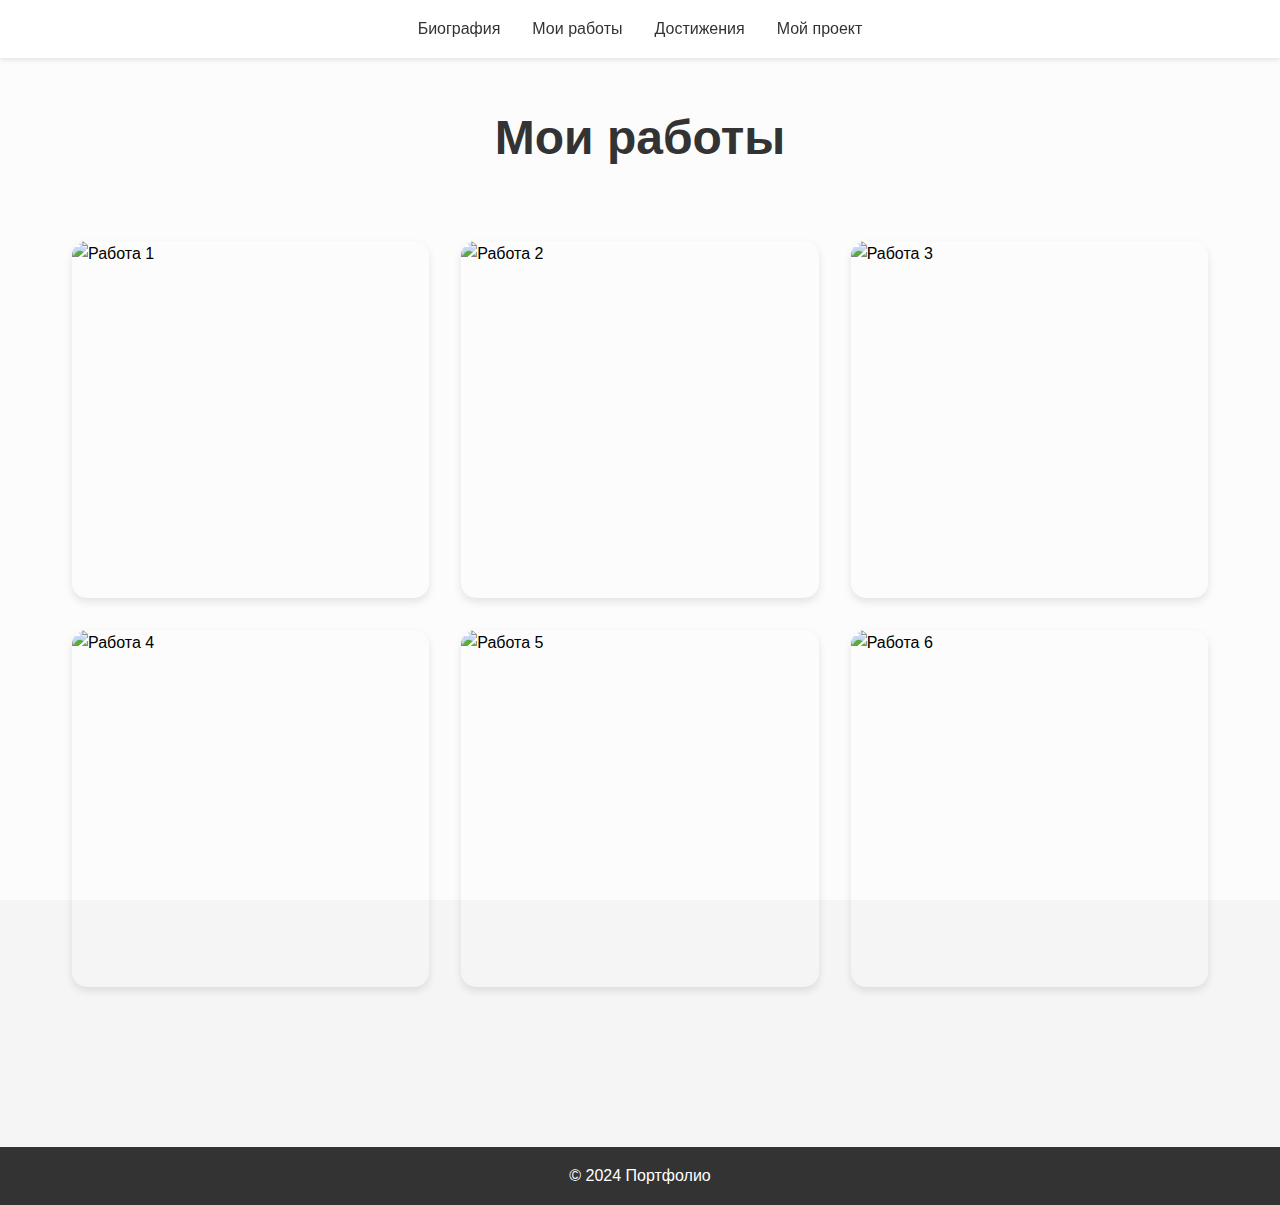
==== work.html @ 02a72bae "работы" ====
<!DOCTYPE html>
<html lang="ru">
<head>
    <meta charset="UTF-8">
    <meta name="viewport" content="width=device-width, initial-scale=1.0">
    <title>Мои работы - Портфолио</title>
    <link rel="stylesheet" href="styles.css">
</head>
<body>
    <header>
        <nav>
            <ul>
                <li><a href="index.html#biography">Биография</a></li>
                <li><a href="work.html">Мои работы</a></li>
                <li><a href="index.html#achievements">Достижения</a></li>
                <li><a href="index.html#project">Мой проект</a></li>
            </ul>
        </nav>
    </header>

    <main>
        <section class="works-section">
            <h1>Мои работы</h1>
            <div class="works-grid">
                <div class="work-item">
                    <img src="work1.jpg" alt="Работа 1">
                    <div class="work-overlay">
                        <h3>Дизайн упаковки</h3>
                        <p>Редизайн линейки косметических средств</p>
                    </div>
                </div>
                <div class="work-item">
                    <img src="work2.jpg" alt="Работа 2">
                    <div class="work-overlay">
                        <h3>Цифровая иллюстрация</h3>
                        <p>Серия работ для журнала</p>
                    </div>
                </div>
                <div class="work-item">
                    <img src="work3.jpg" alt="Работа 3">
                    <div class="work-overlay">
                        <h3>Брендинг</h3>
                        <p>Фирменный стиль для кафе</p>
                    </div>
                </div>
                <div class="work-item">
                    <img src="work4.jpg" alt="Работа 4">
                    <div class="work-overlay">
                        <h3>Веб-дизайн</h3>
                        <p>Дизайн интернет-магазина</p>
                    </div>
                </div>
                <div class="work-item">
                    <img src="work5.jpg" alt="Работа 5">
                    <div class="work-overlay">
                        <h3>Плакаты</h3>
                        <p>Серия социальных плакатов</p>
                    </div>
                </div>
                <div class="work-item">
                    <img src="work6.jpg" alt="Работа 6">
                    <div class="work-overlay">
                        <h3>Логотипы</h3>
                        <p>Подборка лучших работ</p>
                    </div>
                </div>
            </div>
        </section>
    </main>

    <footer>
        <p>&copy; 2024 Портфолио</p>
    </footer>
</body>
</html>
---- styles.css ----
* {
    margin: 0;
    padding: 0;
    box-sizing: border-box;
}

body {
    font-family: 'Arial', sans-serif;
    line-height: 1.6;
    background-color: #f5f5f5;
}

header {
    background-color: rgba(255, 255, 255, 0.9);
    padding: 1rem 0;
    position: fixed;
    width: 100%;
    top: 0;
    z-index: 1000;
    box-shadow: 0 2px 5px rgba(0,0,0,0.1);
}

nav ul {
    display: flex;
    justify-content: center;
    list-style: none;
    gap: 2rem;
}

nav a {
    text-decoration: none;
    color: #333;
    font-weight: 500;
    transition: color 0.3s;
}

nav a:hover {
    color: #4CAF50;
}

.hero {
    background: linear-gradient(rgba(255,255,255,0.6), rgba(255,255,255,0.6)), 
                url('https://images.unsplash.com/photo-1507525428034-b723cf961d3e?ixlib=rb-4.0.3&ixid=M3wxMjA3fDB8MHxwaG90by1wYWdlfHx8fGVufDB8fHx8fA%3D%3D&auto=format&fit=crop&w=2073&q=80');
    background-size: cover;
    background-position: center;
    background-attachment: fixed;
    min-height: 100vh;
    display: flex;
    flex-direction: column;
    justify-content: center;
    padding: 2rem;
}

h1 {
    text-align: center;
    font-size: 3rem;
    margin-bottom: 2rem;
    color: #333;
    text-shadow: 2px 2px 4px rgba(255,255,255,0.8);
}

.bio-content {
    display: flex;
    max-width: 1200px;
    margin: 0 auto;
    gap: 2rem;
    align-items: center;
}

.bio-image {
    flex: 1;
    text-align: center;
}

.bio-image img {
    max-width: 400px;
    border-radius: 10px;
    box-shadow: 0 4px 8px rgba(0,0,0,0.1);
}

.bio-text {
    flex: 1;
    background: rgba(255, 255, 255, 0.85);
    padding: 2rem;
    border-radius: 10px;
    box-shadow: 0 4px 8px rgba(0,0,0,0.1);
    backdrop-filter: blur(5px);
}

.bio-text ul {
    list-style: none;
}

.bio-text li {
    margin-bottom: 1rem;
    font-size: 1.1rem;
}

section {
    padding: 4rem 2rem;
}

h2 {
    text-align: center;
    font-size: 2.5rem;
    margin-bottom: 2rem;
    color: #333;
    text-shadow: 2px 2px 4px rgba(255,255,255,0.8);
}

/* Стили для раздела достижений */
.achievements-section {
    background: linear-gradient(rgba(255,255,255,0.7), rgba(255,255,255,0.7)),
                url('https://images.unsplash.com/photo-1505118380757-91f5f5632de0?ixlib=rb-4.0.3&ixid=M3wxMjA3fDB8MHxwaG90by1wYWdlfHx8fGVufDB8fHx8fA%3D%3D&auto=format&fit=crop&w=2076&q=80');
    background-size: cover;
    background-position: center;
    background-attachment: fixed;
}

.achievements-container {
    display: grid;
    grid-template-columns: repeat(auto-fit, minmax(300px, 1fr));
    gap: 2rem;
    max-width: 1200px;
    margin: 0 auto;
    padding: 2rem;
}

.achievement-card {
    backdrop-filter: blur(10px);
    background: rgba(255, 255, 255, 0.75);
    padding: 2rem;
    border-radius: 15px;
    box-shadow: 0 4px 8px rgba(0,0,0,0.1);
    transition: transform 0.3s;
}

.achievement-card:hover {
    transform: translateY(-5px);
    background: rgba(255, 255, 255, 0.85);
}

.achievement-icon {
    font-size: 3rem;
    text-align: center;
    margin-bottom: 1rem;
}

.achievement-card h3 {
    text-align: center;
    color: #333;
    margin-bottom: 1rem;
}

.achievement-card ul {
    list-style: none;
}

.achievement-card li {
    margin-bottom: 0.5rem;
    padding-left: 1.5rem;
    position: relative;
}

.achievement-card li:before {
    content: "•";
    color: #4CAF50;
    position: absolute;
    left: 0;
}

/* Стили для раздела проектов */
.project-section {
    background: linear-gradient(rgba(255,255,255,0.7), rgba(255,255,255,0.7)),
                url('https://images.unsplash.com/photo-1566024287286-457247b70310?ixlib=rb-4.0.3&ixid=M3wxMjA3fDB8MHxwaG90by1wYWdlfHx8fGVufDB8fHx8fA%3D%3D&auto=format&fit=crop&w=2072&q=80');
    background-size: cover;
    background-position: center;
    background-attachment: fixed;
}

.projects-container {
    display: grid;
    grid-template-columns: repeat(auto-fit, minmax(300px, 1fr));
    gap: 2rem;
    max-width: 1200px;
    margin: 0 auto;
    padding: 2rem;
}

.project-card {
    backdrop-filter: blur(10px);
    background: rgba(255, 255, 255, 0.75);
    border-radius: 15px;
    overflow: hidden;
    box-shadow: 0 4px 8px rgba(0,0,0,0.1);
    transition: transform 0.3s;
}

.project-card:hover {
    transform: translateY(-5px);
    background: rgba(255, 255, 255, 0.85);
}

.project-card img {
    width: 100%;
    height: 200px;
    object-fit: cover;
}

.project-info {
    padding: 1.5rem;
}

.project-info h3 {
    color: #333;
    margin-bottom: 1rem;
}

.project-info p {
    color: #666;
    margin-bottom: 1rem;
}

.project-tags {
    display: flex;
    flex-wrap: wrap;
    gap: 0.5rem;
}

.project-tags span {
    background: #e9ecef;
    padding: 0.3rem 0.8rem;
    border-radius: 20px;
    font-size: 0.9rem;
    color: #495057;
}

footer {
    background-color: #333;
    color: white;
    text-align: center;
    padding: 1rem;
    margin-top: 2rem;
}

@media (max-width: 768px) {
    .bio-content {
        flex-direction: column;
    }

    .bio-image img {
        max-width: 100%;
    }

    nav ul {
        flex-direction: column;
        align-items: center;
        padding: 1rem;
    }
    
    .achievements-container,
    .projects-container {
        grid-template-columns: 1fr;
        padding: 1rem;
    }
}

/* Добавляем новые стили в конец файла */

.works-section {
    padding-top: 100px;
    background: linear-gradient(rgba(255,255,255,0.7), rgba(255,255,255,0.7)),
                url('https://images.unsplash.com/photo-1513542789411-b6a5d4f31634?ixlib=rb-4.0.3&ixid=M3wxMjA3fDB8MHxwaG90by1wYWdlfHx8fGVufDB8fHx8fA%3D%3D&auto=format&fit=crop&w=2074&q=80');
    background-size: cover;
    background-position: center;
    background-attachment: fixed;
    min-height: 100vh;
}

.works-grid {
    display: grid;
    grid-template-columns: repeat(auto-fit, minmax(300px, 1fr));
    gap: 2rem;
    max-width: 1200px;
    margin: 2rem auto;
    padding: 2rem;
}

.work-item {
    position: relative;
    border-radius: 15px;
    overflow: hidden;
    aspect-ratio: 1;
    box-shadow: 0 4px 8px rgba(0,0,0,0.1);
    transition: transform 0.3s;
}

.work-item:hover {
    transform: translateY(-5px);
}

.work-item img {
    width: 100%;
    height: 100%;
    object-fit: cover;
    transition: transform 0.3s;
}

.work-item:hover img {
    transform: scale(1.05);
}

.work-overlay {
    position: absolute;
    bottom: 0;
    left: 0;
    right: 0;
    background: rgba(255, 255, 255, 0.9);
    padding: 1.5rem;
    transform: translateY(100%);
    transition: transform 0.3s;
}

.work-item:hover .work-overlay {
    transform: translateY(0);
}

.work-overlay h3 {
    color: #333;
    margin-bottom: 0.5rem;
}

.work-overlay p {
    color: #666;
    font-size: 0.9rem;
}

@media (max-width: 768px) {
    .works-grid {
        grid-template-columns: 1fr;
        padding: 1rem;
    }
}
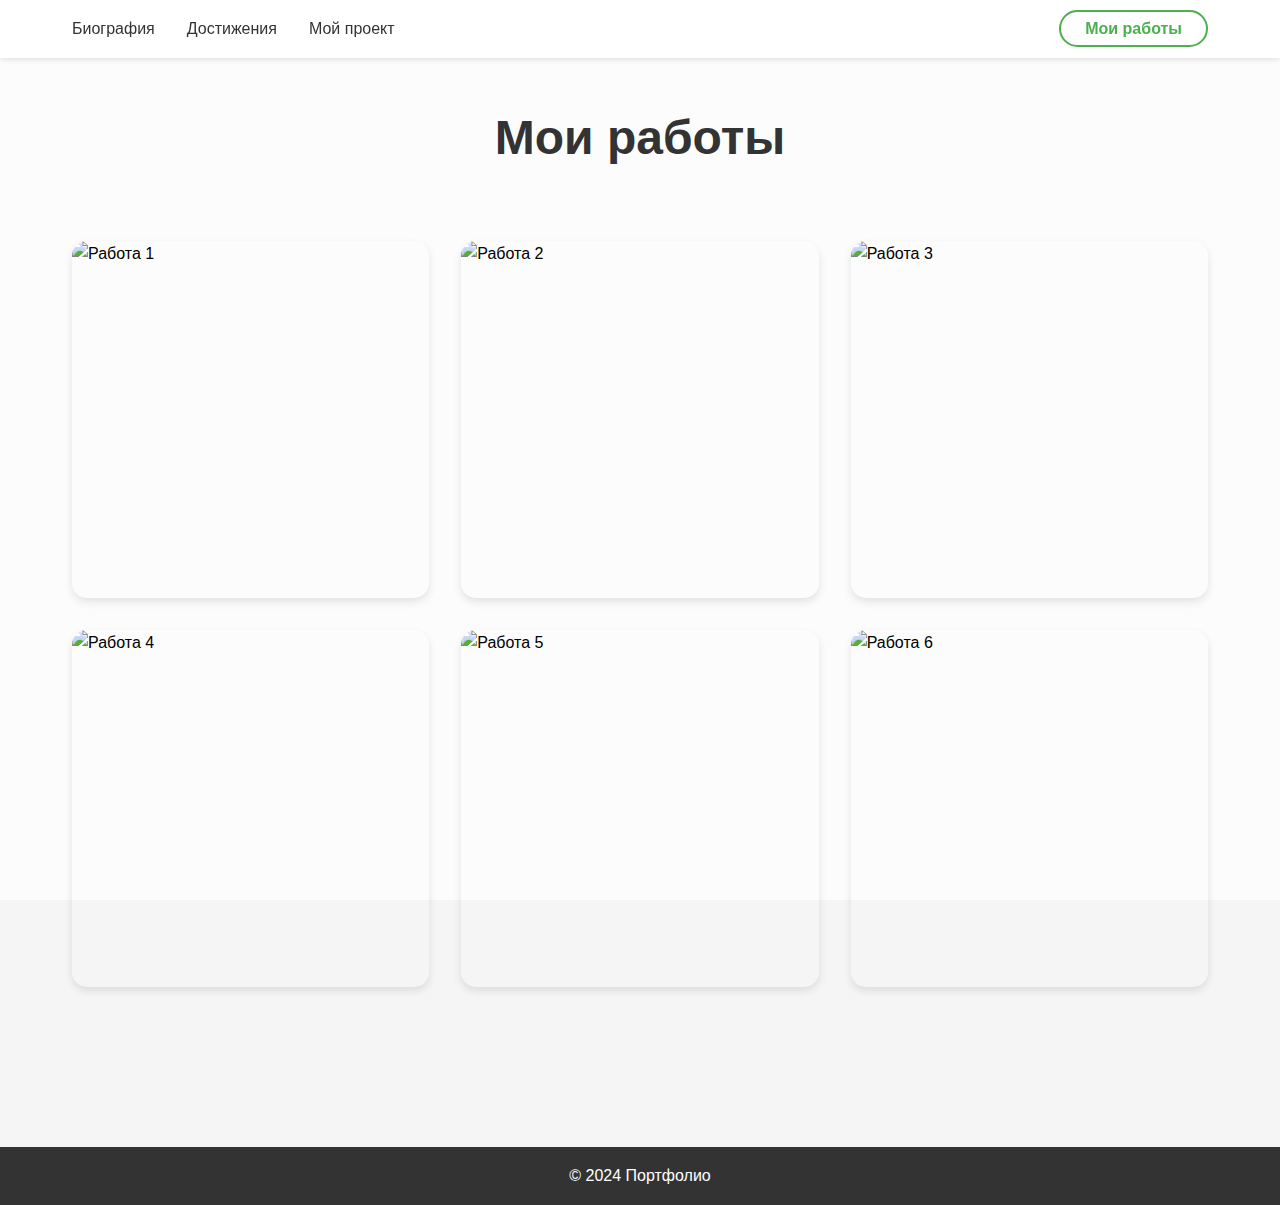
==== commit 1d9e0534: "работы справа" ====
--- a/work.html
+++ b/work.html
@@ -9,11 +9,13 @@
 <body>
     <header>
         <nav>
-            <ul>
+            <ul class="nav-left">
                 <li><a href="index.html#biography">Биография</a></li>
-                <li><a href="work.html">Мои работы</a></li>
                 <li><a href="index.html#achievements">Достижения</a></li>
                 <li><a href="index.html#project">Мой проект</a></li>
+            </ul>
+            <ul class="nav-right">
+                <li><a href="work.html" class="works-link">Мои работы</a></li>
             </ul>
         </nav>
     </header>
--- a/styles.css
+++ b/styles.css
@@ -20,11 +20,35 @@
     box-shadow: 0 2px 5px rgba(0,0,0,0.1);
 }
 
-nav ul {
-    display: flex;
-    justify-content: center;
+nav {
+    max-width: 1200px;
+    margin: 0 auto;
+    display: flex;
+    justify-content: space-between;
+    align-items: center;
+    padding: 0 2rem;
+}
+
+.nav-left, .nav-right {
+    display: flex;
     list-style: none;
     gap: 2rem;
+    margin: 0;
+    padding: 0;
+}
+
+.works-link {
+    color: #4CAF50;
+    font-weight: 600;
+    padding: 0.5rem 1.5rem;
+    border: 2px solid #4CAF50;
+    border-radius: 25px;
+    transition: all 0.3s ease;
+}
+
+.works-link:hover {
+    background-color: #4CAF50;
+    color: white;
 }
 
 nav a {
@@ -252,12 +276,27 @@
         max-width: 100%;
     }
 
-    nav ul {
+    nav {
+        flex-direction: column;
+        padding: 1rem;
+    }
+
+    .nav-left, .nav-right {
         flex-direction: column;
         align-items: center;
-        padding: 1rem;
-    }
-    
+        width: 100%;
+        gap: 1rem;
+    }
+
+    .nav-right {
+        margin-top: 1rem;
+    }
+
+    .works-link {
+        width: 100%;
+        text-align: center;
+    }
+
     .achievements-container,
     .projects-container {
         grid-template-columns: 1fr;
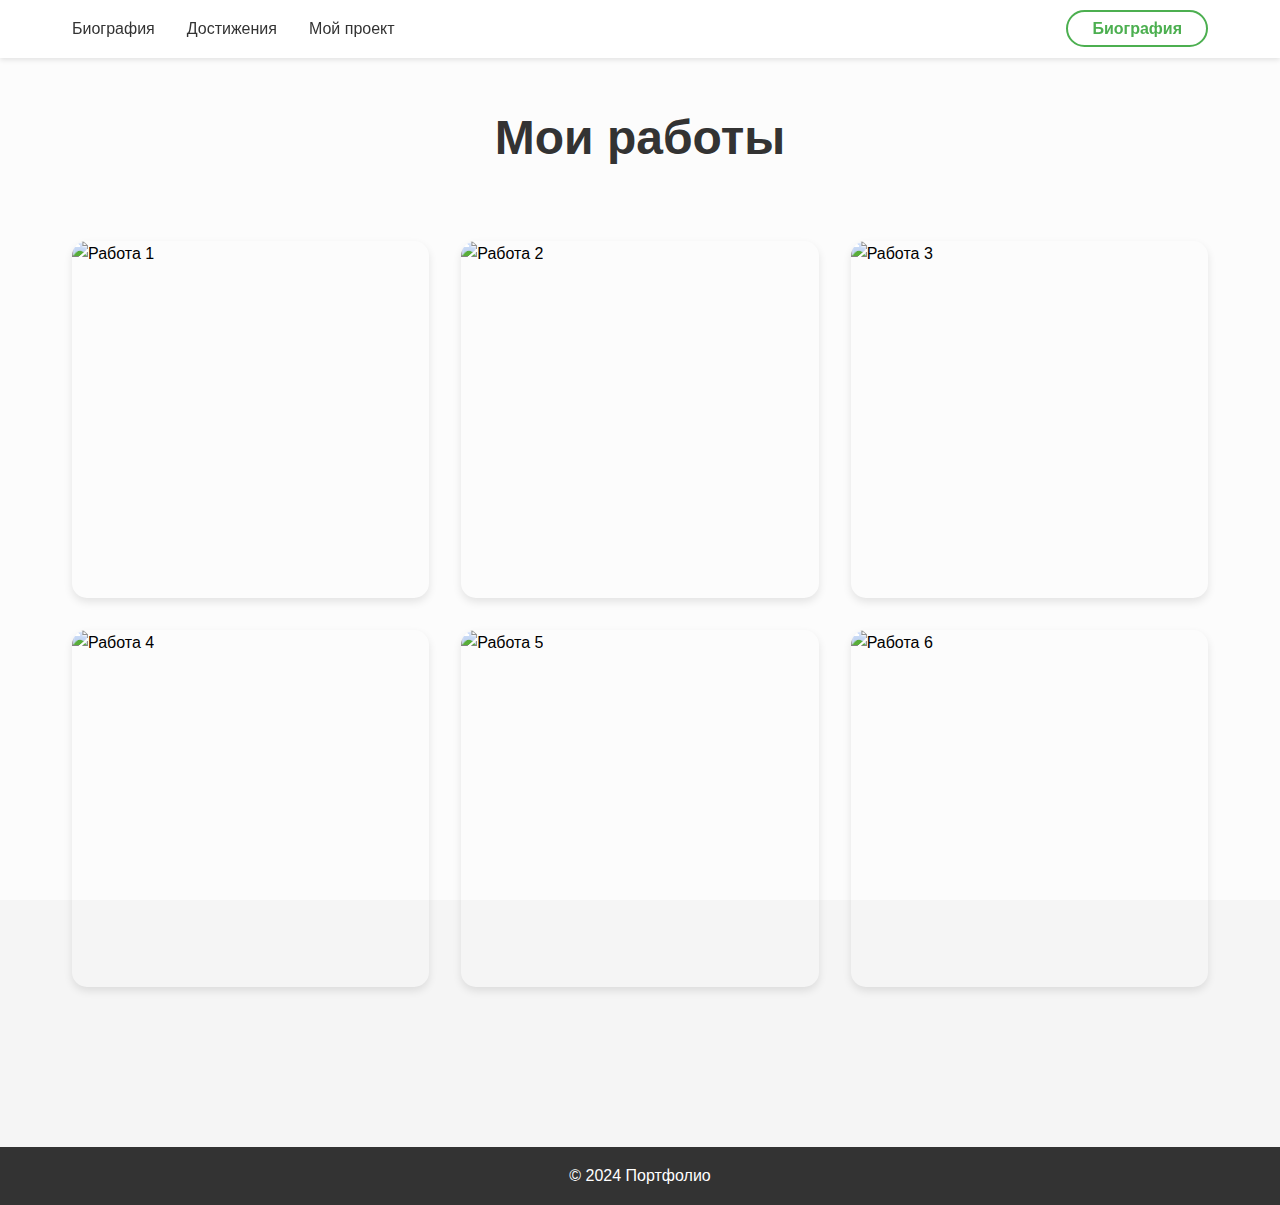
==== commit b67c2f12: "кнопка" ====
--- a/work.html
+++ b/work.html
@@ -15,7 +15,7 @@
                 <li><a href="index.html#project">Мой проект</a></li>
             </ul>
             <ul class="nav-right">
-                <li><a href="work.html" class="works-link">Мои работы</a></li>
+                <li><a href="index.html#biography" class="works-link">Биография</a></li>
             </ul>
         </nav>
     </header>
--- a/styles.css
+++ b/styles.css
@@ -193,7 +193,7 @@
     left: 0;
 }
 
-/* Стили для раздела проектов */
+/* Обновленные стили для раздела проектов */
 .project-section {
     background: linear-gradient(rgba(255,255,255,0.7), rgba(255,255,255,0.7)),
                 url('https://images.unsplash.com/photo-1566024287286-457247b70310?ixlib=rb-4.0.3&ixid=M3wxMjA3fDB8MHxwaG90by1wYWdlfHx8fGVufDB8fHx8fA%3D%3D&auto=format&fit=crop&w=2072&q=80');
@@ -215,34 +215,42 @@
     backdrop-filter: blur(10px);
     background: rgba(255, 255, 255, 0.75);
     border-radius: 15px;
+    box-shadow: 0 4px 8px rgba(0,0,0,0.1);
+    transition: all 0.3s ease;
+    border-left: 5px solid #4CAF50;
     overflow: hidden;
-    box-shadow: 0 4px 8px rgba(0,0,0,0.1);
-    transition: transform 0.3s;
 }
 
 .project-card:hover {
     transform: translateY(-5px);
     background: rgba(255, 255, 255, 0.85);
-}
-
-.project-card img {
-    width: 100%;
-    height: 200px;
-    object-fit: cover;
+    box-shadow: 0 8px 16px rgba(0,0,0,0.15);
 }
 
 .project-info {
-    padding: 1.5rem;
+    padding: 2rem;
 }
 
 .project-info h3 {
     color: #333;
     margin-bottom: 1rem;
+    font-size: 1.5rem;
+    position: relative;
+}
+
+.project-info h3::after {
+    content: '';
+    display: block;
+    width: 50px;
+    height: 3px;
+    background: #4CAF50;
+    margin-top: 0.5rem;
 }
 
 .project-info p {
     color: #666;
-    margin-bottom: 1rem;
+    margin-bottom: 1.5rem;
+    line-height: 1.6;
 }
 
 .project-tags {
@@ -253,10 +261,16 @@
 
 .project-tags span {
     background: #e9ecef;
-    padding: 0.3rem 0.8rem;
+    padding: 0.5rem 1rem;
     border-radius: 20px;
     font-size: 0.9rem;
     color: #495057;
+    transition: all 0.3s ease;
+}
+
+.project-tags span:hover {
+    background: #4CAF50;
+    color: white;
 }
 
 footer {
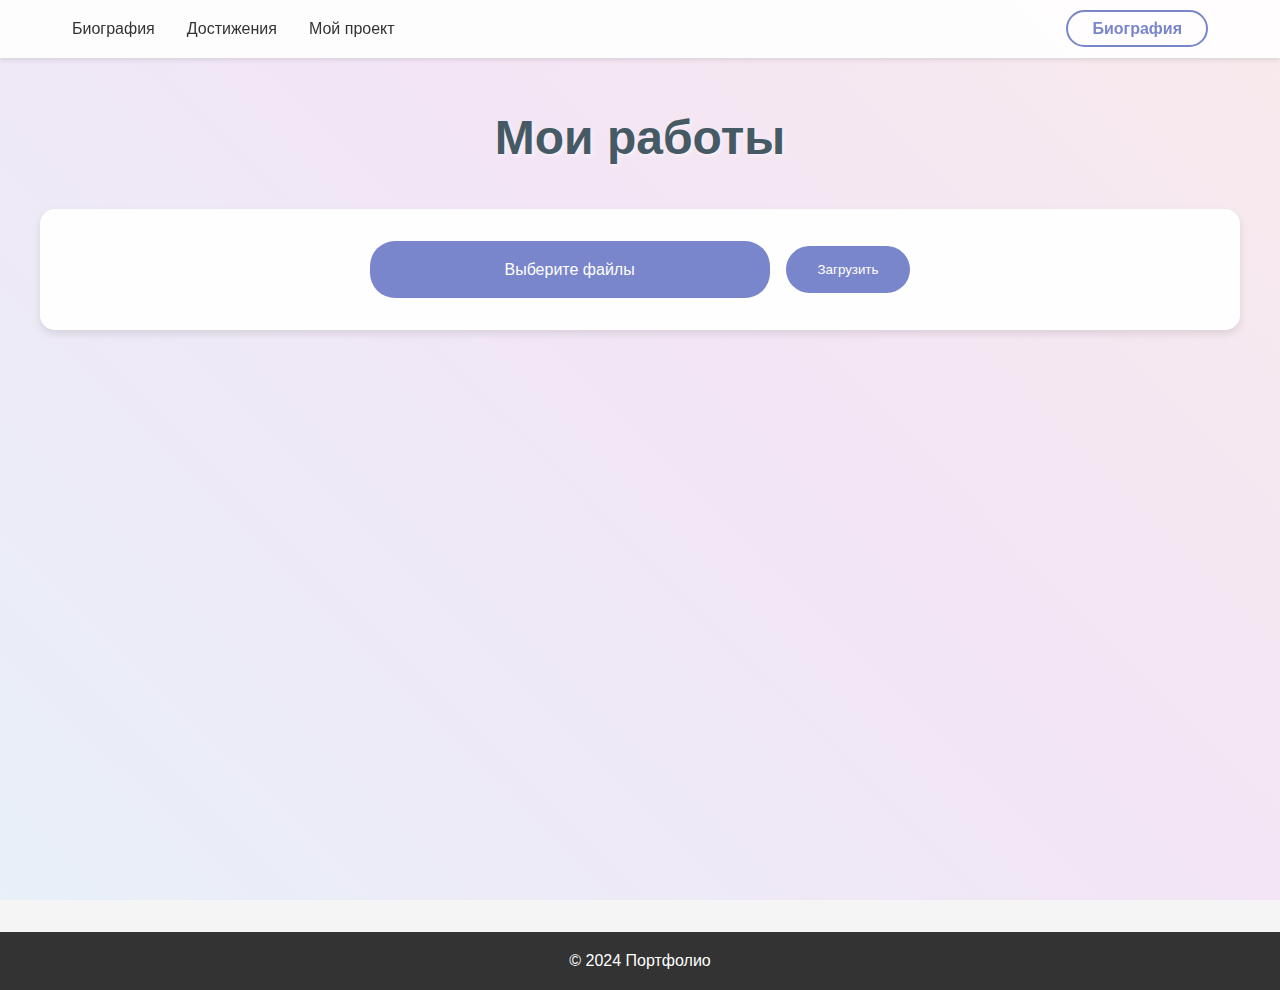
==== commit 952f54ff: "1ю0" ====
--- a/work.html
+++ b/work.html
@@ -5,6 +5,7 @@
     <meta name="viewport" content="width=device-width, initial-scale=1.0">
     <title>Мои работы - Портфолио</title>
     <link rel="stylesheet" href="styles.css">
+    <link rel="stylesheet" href="https://cdnjs.cloudflare.com/ajax/libs/font-awesome/6.0.0/css/all.min.css">
 </head>
 <body>
     <header>
@@ -23,49 +24,21 @@
     <main>
         <section class="works-section">
             <h1>Мои работы</h1>
-            <div class="works-grid">
-                <div class="work-item">
-                    <img src="work1.jpg" alt="Работа 1">
-                    <div class="work-overlay">
-                        <h3>Дизайн упаковки</h3>
-                        <p>Редизайн линейки косметических средств</p>
+            
+            <!-- Форма загрузки -->
+            <div class="upload-section">
+                <form id="uploadForm" class="upload-form">
+                    <div class="file-input-container">
+                        <input type="file" id="fileInput" multiple class="file-input">
+                        <label for="fileInput" class="file-label">Выберите файлы</label>
                     </div>
-                </div>
-                <div class="work-item">
-                    <img src="work2.jpg" alt="Работа 2">
-                    <div class="work-overlay">
-                        <h3>Цифровая иллюстрация</h3>
-                        <p>Серия работ для журнала</p>
-                    </div>
-                </div>
-                <div class="work-item">
-                    <img src="work3.jpg" alt="Работа 3">
-                    <div class="work-overlay">
-                        <h3>Брендинг</h3>
-                        <p>Фирменный стиль для кафе</p>
-                    </div>
-                </div>
-                <div class="work-item">
-                    <img src="work4.jpg" alt="Работа 4">
-                    <div class="work-overlay">
-                        <h3>Веб-дизайн</h3>
-                        <p>Дизайн интернет-магазина</p>
-                    </div>
-                </div>
-                <div class="work-item">
-                    <img src="work5.jpg" alt="Работа 5">
-                    <div class="work-overlay">
-                        <h3>Плакаты</h3>
-                        <p>Серия социальных плакатов</p>
-                    </div>
-                </div>
-                <div class="work-item">
-                    <img src="work6.jpg" alt="Работа 6">
-                    <div class="work-overlay">
-                        <h3>Логотипы</h3>
-                        <p>Подборка лучших работ</p>
-                    </div>
-                </div>
+                    <button type="submit" class="upload-button">Загрузить</button>
+                </form>
+            </div>
+
+            <!-- Галерея работ -->
+            <div class="works-grid" id="worksGrid">
+                <!-- Работы будут добавляться сюда динамически -->
             </div>
         </section>
     </main>
@@ -73,5 +46,108 @@
     <footer>
         <p>&copy; 2024 Портфолио</p>
     </footer>
+
+    <script>
+        // Функция определения типа файла и возврата соответствующей иконки
+        function getFileIcon(fileName) {
+            const extension = fileName.split('.').pop().toLowerCase();
+            const iconMap = {
+                // Изображения
+                'jpg': 'fa-image',
+                'jpeg': 'fa-image',
+                'png': 'fa-image',
+                'gif': 'fa-image',
+                'svg': 'fa-image',
+                // Документы
+                'pdf': 'fa-file-pdf',
+                'doc': 'fa-file-word',
+                'docx': 'fa-file-word',
+                'txt': 'fa-file-lines',
+                // Таблицы
+                'xls': 'fa-file-excel',
+                'xlsx': 'fa-file-excel',
+                // Презентации
+                'ppt': 'fa-file-powerpoint',
+                'pptx': 'fa-file-powerpoint',
+                // Архивы
+                'zip': 'fa-file-zipper',
+                'rar': 'fa-file-zipper',
+                '7z': 'fa-file-zipper',
+                // Код
+                'html': 'fa-file-code',
+                'css': 'fa-file-code',
+                'js': 'fa-file-code',
+                'py': 'fa-file-code',
+                // Видео
+                'mp4': 'fa-file-video',
+                'avi': 'fa-file-video',
+                'mov': 'fa-file-video',
+                // Аудио
+                'mp3': 'fa-file-audio',
+                'wav': 'fa-file-audio',
+                'ogg': 'fa-file-audio'
+            };
+            return iconMap[extension] || 'fa-file';
+        }
+
+        // Функция форматирования размера файла
+        function formatFileSize(bytes) {
+            if (bytes === 0) return '0 Bytes';
+            const k = 1024;
+            const sizes = ['Bytes', 'KB', 'MB', 'GB'];
+            const i = Math.floor(Math.log(bytes) / Math.log(k));
+            return parseFloat((bytes / Math.pow(k, i)).toFixed(2)) + ' ' + sizes[i];
+        }
+
+        // Функция для создания карточки работы
+        function createWorkCard(file) {
+            const workItem = document.createElement('div');
+            workItem.className = 'work-item file-card';
+            
+            const iconClass = getFileIcon(file.name);
+            const isImage = ['jpg', 'jpeg', 'png', 'gif'].includes(file.name.split('.').pop().toLowerCase());
+            
+            if (isImage) {
+                const reader = new FileReader();
+                reader.onload = function(e) {
+                    workItem.style.backgroundImage = `url(${e.target.result})`;
+                    workItem.classList.add('image-card');
+                };
+                reader.readAsDataURL(file);
+            } else {
+                const icon = document.createElement('i');
+                icon.className = `fas ${iconClass} file-icon`;
+                workItem.appendChild(icon);
+            }
+            
+            const overlay = document.createElement('div');
+            overlay.className = 'work-overlay';
+            
+            const title = document.createElement('h3');
+            title.textContent = file.name;
+            
+            const details = document.createElement('p');
+            details.innerHTML = `
+                Размер: ${formatFileSize(file.size)}<br>
+                Дата: ${new Date().toLocaleDateString()}
+            `;
+            
+            overlay.appendChild(title);
+            overlay.appendChild(details);
+            workItem.appendChild(overlay);
+            
+            document.getElementById('worksGrid').appendChild(workItem);
+        }
+
+        // Обработчик отправки формы
+        document.getElementById('uploadForm').addEventListener('submit', function(e) {
+            e.preventDefault();
+            const files = document.getElementById('fileInput').files;
+            for (let file of files) {
+                createWorkCard(file);
+            }
+            this.reset();
+        });
+    </script>
 </body>
 </html>
--- a/styles.css
+++ b/styles.css
@@ -38,16 +38,16 @@
 }
 
 .works-link {
-    color: #4CAF50;
+    color: #7986CB;
     font-weight: 600;
     padding: 0.5rem 1.5rem;
-    border: 2px solid #4CAF50;
+    border: 2px solid #7986CB;
     border-radius: 25px;
     transition: all 0.3s ease;
 }
 
 .works-link:hover {
-    background-color: #4CAF50;
+    background-color: #7986CB;
     color: white;
 }
 
@@ -59,15 +59,13 @@
 }
 
 nav a:hover {
-    color: #4CAF50;
+    color: #7986CB;
 }
 
 .hero {
-    background: linear-gradient(rgba(255,255,255,0.6), rgba(255,255,255,0.6)), 
-                url('https://images.unsplash.com/photo-1507525428034-b723cf961d3e?ixlib=rb-4.0.3&ixid=M3wxMjA3fDB8MHxwaG90by1wYWdlfHx8fGVufDB8fHx8fA%3D%3D&auto=format&fit=crop&w=2073&q=80');
-    background-size: cover;
-    background-position: center;
-    background-attachment: fixed;
+    background: linear-gradient(135deg, #E3F2FD, #FFCDD2, #F8BBD0);
+    background-size: 400% 400%;
+    animation: gradient 15s ease infinite;
     min-height: 100vh;
     display: flex;
     flex-direction: column;
@@ -79,8 +77,8 @@
     text-align: center;
     font-size: 3rem;
     margin-bottom: 2rem;
-    color: #333;
-    text-shadow: 2px 2px 4px rgba(255,255,255,0.8);
+    color: #455A64;
+    text-shadow: 2px 2px 4px rgba(255, 255, 255, 0.5);
 }
 
 .bio-content {
@@ -104,7 +102,7 @@
 
 .bio-text {
     flex: 1;
-    background: rgba(255, 255, 255, 0.85);
+    background: rgba(255, 255, 255, 0.95);
     padding: 2rem;
     border-radius: 10px;
     box-shadow: 0 4px 8px rgba(0,0,0,0.1);
@@ -128,17 +126,15 @@
     text-align: center;
     font-size: 2.5rem;
     margin-bottom: 2rem;
-    color: #333;
-    text-shadow: 2px 2px 4px rgba(255,255,255,0.8);
+    color: #455A64;
+    text-shadow: 2px 2px 4px rgba(255, 255, 255, 0.5);
 }
 
 /* Стили для раздела достижений */
 .achievements-section {
-    background: linear-gradient(rgba(255,255,255,0.7), rgba(255,255,255,0.7)),
-                url('https://images.unsplash.com/photo-1505118380757-91f5f5632de0?ixlib=rb-4.0.3&ixid=M3wxMjA3fDB8MHxwaG90by1wYWdlfHx8fGVufDB8fHx8fA%3D%3D&auto=format&fit=crop&w=2076&q=80');
-    background-size: cover;
-    background-position: center;
-    background-attachment: fixed;
+    background: linear-gradient(45deg, #E1BEE7, #B2EBF2);
+    background-size: 200% 200%;
+    animation: gradient 10s ease infinite;
 }
 
 .achievements-container {
@@ -151,8 +147,7 @@
 }
 
 .achievement-card {
-    backdrop-filter: blur(10px);
-    background: rgba(255, 255, 255, 0.75);
+    background: rgba(255, 255, 255, 0.95);
     padding: 2rem;
     border-radius: 15px;
     box-shadow: 0 4px 8px rgba(0,0,0,0.1);
@@ -188,18 +183,16 @@
 
 .achievement-card li:before {
     content: "•";
-    color: #4CAF50;
+    color: #7986CB;
     position: absolute;
     left: 0;
 }
 
 /* Обновленные стили для раздела проектов */
 .project-section {
-    background: linear-gradient(rgba(255,255,255,0.7), rgba(255,255,255,0.7)),
-                url('https://images.unsplash.com/photo-1566024287286-457247b70310?ixlib=rb-4.0.3&ixid=M3wxMjA3fDB8MHxwaG90by1wYWdlfHx8fGVufDB8fHx8fA%3D%3D&auto=format&fit=crop&w=2072&q=80');
-    background-size: cover;
-    background-position: center;
-    background-attachment: fixed;
+    background: linear-gradient(135deg, #C8E6C9, #B3E5FC, #DCEDC8);
+    background-size: 300% 300%;
+    animation: gradient 12s ease infinite;
 }
 
 .projects-container {
@@ -212,12 +205,11 @@
 }
 
 .project-card {
-    backdrop-filter: blur(10px);
-    background: rgba(255, 255, 255, 0.75);
+    background: rgba(255, 255, 255, 0.95);
     border-radius: 15px;
     box-shadow: 0 4px 8px rgba(0,0,0,0.1);
     transition: all 0.3s ease;
-    border-left: 5px solid #4CAF50;
+    border-left: 5px solid #7986CB;
     overflow: hidden;
 }
 
@@ -243,7 +235,7 @@
     display: block;
     width: 50px;
     height: 3px;
-    background: #4CAF50;
+    background: #7986CB;
     margin-top: 0.5rem;
 }
 
@@ -269,7 +261,7 @@
 }
 
 .project-tags span:hover {
-    background: #4CAF50;
+    background: #7986CB;
     color: white;
 }
 
@@ -322,17 +314,15 @@
 
 .works-section {
     padding-top: 100px;
-    background: linear-gradient(rgba(255,255,255,0.7), rgba(255,255,255,0.7)),
-                url('https://images.unsplash.com/photo-1513542789411-b6a5d4f31634?ixlib=rb-4.0.3&ixid=M3wxMjA3fDB8MHxwaG90by1wYWdlfHx8fGVufDB8fHx8fA%3D%3D&auto=format&fit=crop&w=2074&q=80');
-    background-size: cover;
-    background-position: center;
-    background-attachment: fixed;
+    background: linear-gradient(45deg, #E0F7FA, #F3E5F5, #FFF3E0);
+    background-size: 200% 200%;
+    animation: gradient 8s ease infinite;
     min-height: 100vh;
 }
 
 .works-grid {
     display: grid;
-    grid-template-columns: repeat(auto-fit, minmax(300px, 1fr));
+    grid-template-columns: repeat(auto-fill, minmax(250px, 1fr));
     gap: 2rem;
     max-width: 1200px;
     margin: 2rem auto;
@@ -368,7 +358,7 @@
     bottom: 0;
     left: 0;
     right: 0;
-    background: rgba(255, 255, 255, 0.9);
+    background: rgba(255, 255, 255, 0.95);
     padding: 1.5rem;
     transform: translateY(100%);
     transition: transform 0.3s;
@@ -393,4 +383,136 @@
         grid-template-columns: 1fr;
         padding: 1rem;
     }
+}
+
+@keyframes gradient {
+    0% {
+        background-position: 0% 50%;
+    }
+    50% {
+        background-position: 100% 50%;
+    }
+    100% {
+        background-position: 0% 50%;
+    }
+}
+
+/* Добавляем стили для загрузки файлов */
+.upload-section {
+    max-width: 1200px;
+    margin: 2rem auto;
+    padding: 2rem;
+    background: rgba(255, 255, 255, 0.95);
+    border-radius: 15px;
+    box-shadow: 0 4px 8px rgba(0,0,0,0.1);
+}
+
+.upload-form {
+    display: flex;
+    gap: 1rem;
+    align-items: center;
+    justify-content: center;
+}
+
+.file-input-container {
+    position: relative;
+    flex: 1;
+    max-width: 400px;
+}
+
+.file-input {
+    position: absolute;
+    width: 100%;
+    height: 100%;
+    opacity: 0;
+    cursor: pointer;
+}
+
+.file-label {
+    display: block;
+    padding: 1rem 2rem;
+    background: #7986CB;
+    color: white;
+    text-align: center;
+    border-radius: 25px;
+    cursor: pointer;
+    transition: all 0.3s ease;
+}
+
+.file-label:hover {
+    background: #5C6BC0;
+}
+
+.upload-button {
+    padding: 1rem 2rem;
+    background: #7986CB;
+    color: white;
+    border: none;
+    border-radius: 25px;
+    cursor: pointer;
+    transition: all 0.3s ease;
+}
+
+.upload-button:hover {
+    background: #5C6BC0;
+}
+
+/* Обновляем стили для карточек файлов */
+.work-item.file-card {
+    background: rgba(255, 255, 255, 0.95);
+    display: flex;
+    align-items: center;
+    justify-content: center;
+    position: relative;
+    min-height: 200px;
+}
+
+.work-item.image-card {
+    background-size: cover;
+    background-position: center;
+    background-repeat: no-repeat;
+}
+
+.file-icon {
+    font-size: 4rem;
+    color: #7986CB;
+}
+
+/* Стили для разных типов файлов */
+.fa-file-pdf { color: #FF5722; }
+.fa-file-word { color: #2196F3; }
+.fa-file-excel { color: #4CAF50; }
+.fa-file-powerpoint { color: #FF5722; }
+.fa-file-zipper { color: #795548; }
+.fa-file-code { color: #607D8B; }
+.fa-file-video { color: #E91E63; }
+.fa-file-audio { color: #9C27B0; }
+.fa-image { color: #009688; }
+
+.work-overlay {
+    background: rgba(255, 255, 255, 0.95);
+    padding: 1rem;
+    position: absolute;
+    bottom: 0;
+    left: 0;
+    right: 0;
+    transform: translateY(100%);
+    transition: transform 0.3s ease;
+}
+
+.work-item:hover .work-overlay {
+    transform: translateY(0);
+}
+
+.work-overlay h3 {
+    font-size: 1rem;
+    margin-bottom: 0.5rem;
+    color: #333;
+    word-break: break-all;
+}
+
+.work-overlay p {
+    font-size: 0.9rem;
+    color: #666;
+    margin: 0;
 } 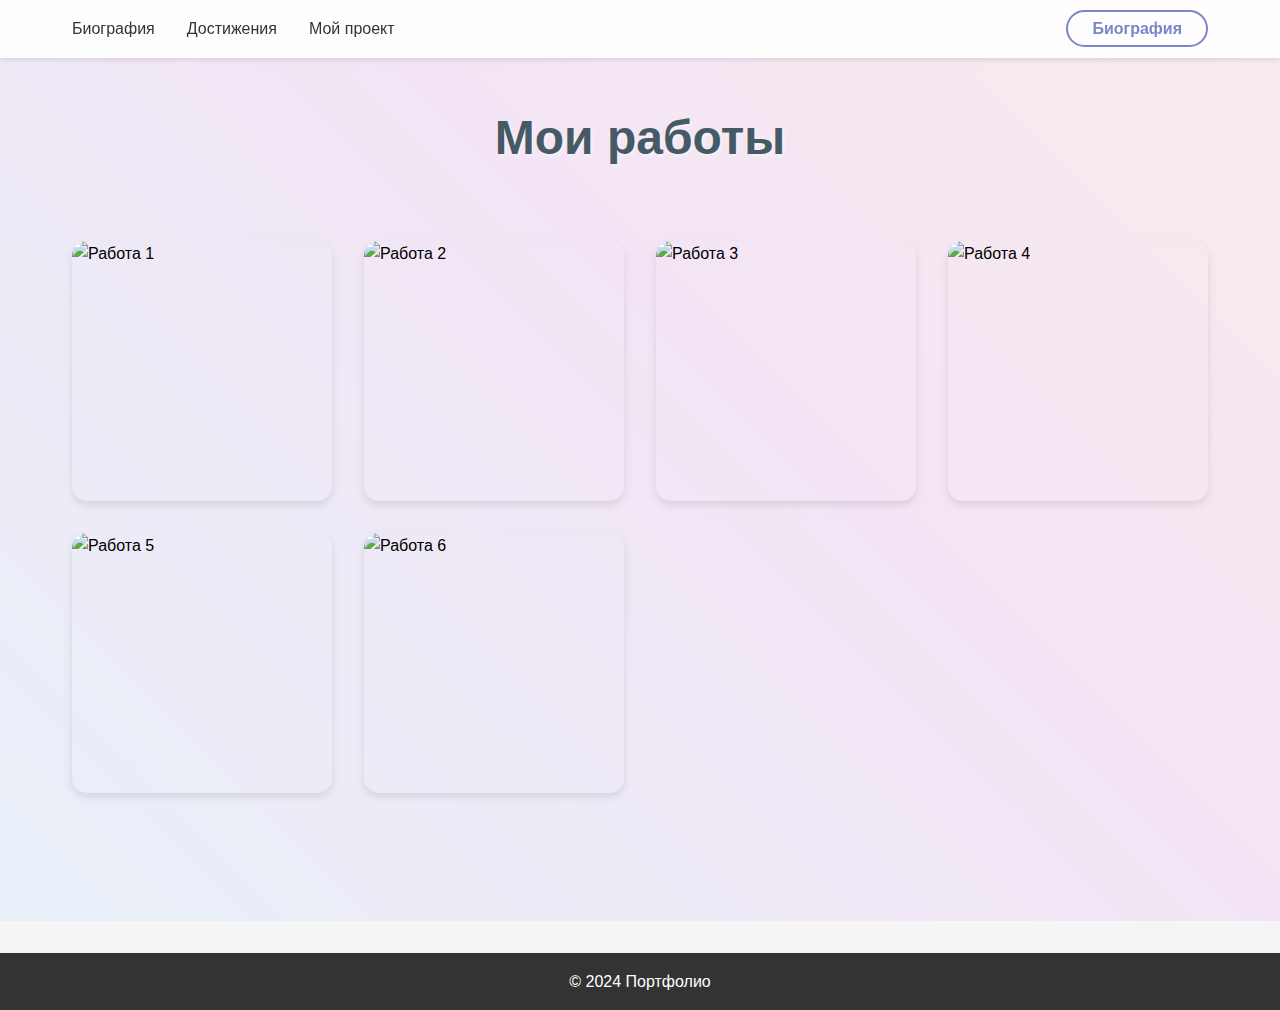
==== commit 837f853a: "1ю01" ====
--- a/work.html
+++ b/work.html
@@ -5,7 +5,6 @@
     <meta name="viewport" content="width=device-width, initial-scale=1.0">
     <title>Мои работы - Портфолио</title>
     <link rel="stylesheet" href="styles.css">
-    <link rel="stylesheet" href="https://cdnjs.cloudflare.com/ajax/libs/font-awesome/6.0.0/css/all.min.css">
 </head>
 <body>
     <header>
@@ -24,21 +23,49 @@
     <main>
         <section class="works-section">
             <h1>Мои работы</h1>
-            
-            <!-- Форма загрузки -->
-            <div class="upload-section">
-                <form id="uploadForm" class="upload-form">
-                    <div class="file-input-container">
-                        <input type="file" id="fileInput" multiple class="file-input">
-                        <label for="fileInput" class="file-label">Выберите файлы</label>
+            <div class="works-grid">
+                <div class="work-item">
+                    <img src="work1.jpg" alt="Работа 1">
+                    <div class="work-overlay">
+                        <h3>Дизайн упаковки</h3>
+                        <p>Редизайн линейки косметических средств</p>
                     </div>
-                    <button type="submit" class="upload-button">Загрузить</button>
-                </form>
-            </div>
-
-            <!-- Галерея работ -->
-            <div class="works-grid" id="worksGrid">
-                <!-- Работы будут добавляться сюда динамически -->
+                </div>
+                <div class="work-item">
+                    <img src="work2.jpg" alt="Работа 2">
+                    <div class="work-overlay">
+                        <h3>Цифровая иллюстрация</h3>
+                        <p>Серия работ для журнала</p>
+                    </div>
+                </div>
+                <div class="work-item">
+                    <img src="work3.jpg" alt="Работа 3">
+                    <div class="work-overlay">
+                        <h3>Брендинг</h3>
+                        <p>Фирменный стиль для кафе</p>
+                    </div>
+                </div>
+                <div class="work-item">
+                    <img src="work4.jpg" alt="Работа 4">
+                    <div class="work-overlay">
+                        <h3>Веб-дизайн</h3>
+                        <p>Дизайн интернет-магазина</p>
+                    </div>
+                </div>
+                <div class="work-item">
+                    <img src="work5.jpg" alt="Работа 5">
+                    <div class="work-overlay">
+                        <h3>Плакаты</h3>
+                        <p>Серия социальных плакатов</p>
+                    </div>
+                </div>
+                <div class="work-item">
+                    <img src="work6.jpg" alt="Работа 6">
+                    <div class="work-overlay">
+                        <h3>Логотипы</h3>
+                        <p>Подборка лучших работ</p>
+                    </div>
+                </div>
             </div>
         </section>
     </main>
@@ -46,108 +73,5 @@
     <footer>
         <p>&copy; 2024 Портфолио</p>
     </footer>
-
-    <script>
-        // Функция определения типа файла и возврата соответствующей иконки
-        function getFileIcon(fileName) {
-            const extension = fileName.split('.').pop().toLowerCase();
-            const iconMap = {
-                // Изображения
-                'jpg': 'fa-image',
-                'jpeg': 'fa-image',
-                'png': 'fa-image',
-                'gif': 'fa-image',
-                'svg': 'fa-image',
-                // Документы
-                'pdf': 'fa-file-pdf',
-                'doc': 'fa-file-word',
-                'docx': 'fa-file-word',
-                'txt': 'fa-file-lines',
-                // Таблицы
-                'xls': 'fa-file-excel',
-                'xlsx': 'fa-file-excel',
-                // Презентации
-                'ppt': 'fa-file-powerpoint',
-                'pptx': 'fa-file-powerpoint',
-                // Архивы
-                'zip': 'fa-file-zipper',
-                'rar': 'fa-file-zipper',
-                '7z': 'fa-file-zipper',
-                // Код
-                'html': 'fa-file-code',
-                'css': 'fa-file-code',
-                'js': 'fa-file-code',
-                'py': 'fa-file-code',
-                // Видео
-                'mp4': 'fa-file-video',
-                'avi': 'fa-file-video',
-                'mov': 'fa-file-video',
-                // Аудио
-                'mp3': 'fa-file-audio',
-                'wav': 'fa-file-audio',
-                'ogg': 'fa-file-audio'
-            };
-            return iconMap[extension] || 'fa-file';
-        }
-
-        // Функция форматирования размера файла
-        function formatFileSize(bytes) {
-            if (bytes === 0) return '0 Bytes';
-            const k = 1024;
-            const sizes = ['Bytes', 'KB', 'MB', 'GB'];
-            const i = Math.floor(Math.log(bytes) / Math.log(k));
-            return parseFloat((bytes / Math.pow(k, i)).toFixed(2)) + ' ' + sizes[i];
-        }
-
-        // Функция для создания карточки работы
-        function createWorkCard(file) {
-            const workItem = document.createElement('div');
-            workItem.className = 'work-item file-card';
-            
-            const iconClass = getFileIcon(file.name);
-            const isImage = ['jpg', 'jpeg', 'png', 'gif'].includes(file.name.split('.').pop().toLowerCase());
-            
-            if (isImage) {
-                const reader = new FileReader();
-                reader.onload = function(e) {
-                    workItem.style.backgroundImage = `url(${e.target.result})`;
-                    workItem.classList.add('image-card');
-                };
-                reader.readAsDataURL(file);
-            } else {
-                const icon = document.createElement('i');
-                icon.className = `fas ${iconClass} file-icon`;
-                workItem.appendChild(icon);
-            }
-            
-            const overlay = document.createElement('div');
-            overlay.className = 'work-overlay';
-            
-            const title = document.createElement('h3');
-            title.textContent = file.name;
-            
-            const details = document.createElement('p');
-            details.innerHTML = `
-                Размер: ${formatFileSize(file.size)}<br>
-                Дата: ${new Date().toLocaleDateString()}
-            `;
-            
-            overlay.appendChild(title);
-            overlay.appendChild(details);
-            workItem.appendChild(overlay);
-            
-            document.getElementById('worksGrid').appendChild(workItem);
-        }
-
-        // Обработчик отправки формы
-        document.getElementById('uploadForm').addEventListener('submit', function(e) {
-            e.preventDefault();
-            const files = document.getElementById('fileInput').files;
-            for (let file of files) {
-                createWorkCard(file);
-            }
-            this.reset();
-        });
-    </script>
 </body>
 </html>
--- a/styles.css
+++ b/styles.css
@@ -395,124 +395,4 @@
     100% {
         background-position: 0% 50%;
     }
-}
-
-/* Добавляем стили для загрузки файлов */
-.upload-section {
-    max-width: 1200px;
-    margin: 2rem auto;
-    padding: 2rem;
-    background: rgba(255, 255, 255, 0.95);
-    border-radius: 15px;
-    box-shadow: 0 4px 8px rgba(0,0,0,0.1);
-}
-
-.upload-form {
-    display: flex;
-    gap: 1rem;
-    align-items: center;
-    justify-content: center;
-}
-
-.file-input-container {
-    position: relative;
-    flex: 1;
-    max-width: 400px;
-}
-
-.file-input {
-    position: absolute;
-    width: 100%;
-    height: 100%;
-    opacity: 0;
-    cursor: pointer;
-}
-
-.file-label {
-    display: block;
-    padding: 1rem 2rem;
-    background: #7986CB;
-    color: white;
-    text-align: center;
-    border-radius: 25px;
-    cursor: pointer;
-    transition: all 0.3s ease;
-}
-
-.file-label:hover {
-    background: #5C6BC0;
-}
-
-.upload-button {
-    padding: 1rem 2rem;
-    background: #7986CB;
-    color: white;
-    border: none;
-    border-radius: 25px;
-    cursor: pointer;
-    transition: all 0.3s ease;
-}
-
-.upload-button:hover {
-    background: #5C6BC0;
-}
-
-/* Обновляем стили для карточек файлов */
-.work-item.file-card {
-    background: rgba(255, 255, 255, 0.95);
-    display: flex;
-    align-items: center;
-    justify-content: center;
-    position: relative;
-    min-height: 200px;
-}
-
-.work-item.image-card {
-    background-size: cover;
-    background-position: center;
-    background-repeat: no-repeat;
-}
-
-.file-icon {
-    font-size: 4rem;
-    color: #7986CB;
-}
-
-/* Стили для разных типов файлов */
-.fa-file-pdf { color: #FF5722; }
-.fa-file-word { color: #2196F3; }
-.fa-file-excel { color: #4CAF50; }
-.fa-file-powerpoint { color: #FF5722; }
-.fa-file-zipper { color: #795548; }
-.fa-file-code { color: #607D8B; }
-.fa-file-video { color: #E91E63; }
-.fa-file-audio { color: #9C27B0; }
-.fa-image { color: #009688; }
-
-.work-overlay {
-    background: rgba(255, 255, 255, 0.95);
-    padding: 1rem;
-    position: absolute;
-    bottom: 0;
-    left: 0;
-    right: 0;
-    transform: translateY(100%);
-    transition: transform 0.3s ease;
-}
-
-.work-item:hover .work-overlay {
-    transform: translateY(0);
-}
-
-.work-overlay h3 {
-    font-size: 1rem;
-    margin-bottom: 0.5rem;
-    color: #333;
-    word-break: break-all;
-}
-
-.work-overlay p {
-    font-size: 0.9rem;
-    color: #666;
-    margin: 0;
-} +}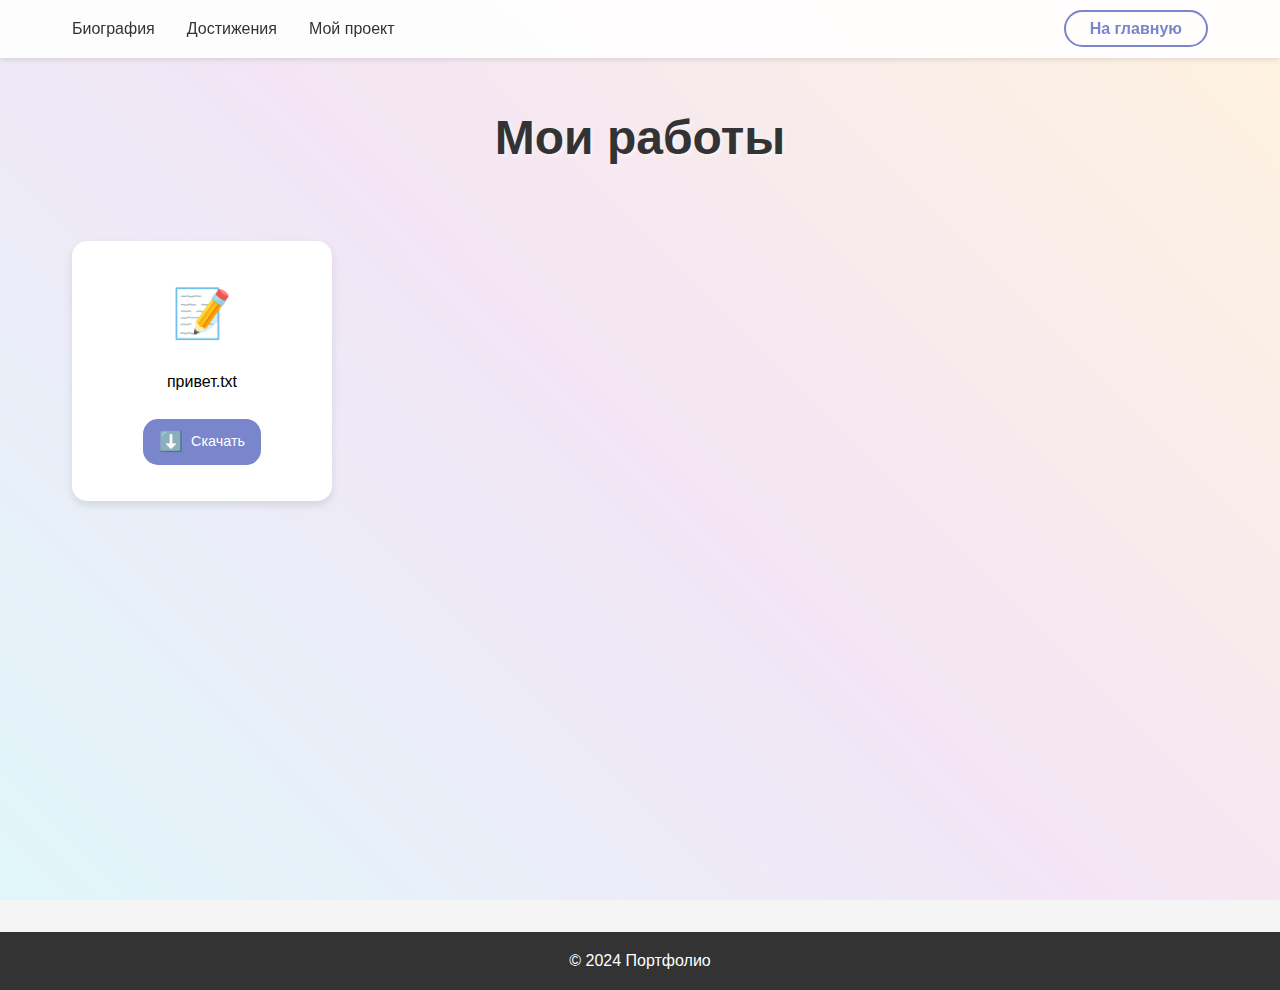
==== commit dbb279da: "файлы" ====
--- a/work.html
+++ b/work.html
@@ -5,6 +5,89 @@
     <meta name="viewport" content="width=device-width, initial-scale=1.0">
     <title>Мои работы - Портфолио</title>
     <link rel="stylesheet" href="styles.css">
+    <style>
+        .work-item {
+            position: relative;
+            border-radius: 15px;
+            overflow: hidden;
+            aspect-ratio: 1;
+            box-shadow: 0 4px 8px rgba(0,0,0,0.1);
+            transition: transform 0.3s;
+            background: white;
+            display: flex;
+            flex-direction: column;
+            justify-content: center;
+            align-items: center;
+        }
+
+        .work-item img {
+            width: 100%;
+            height: 100%;
+            object-fit: cover;
+        }
+
+        .work-item.file {
+            padding: 1rem;
+            text-align: center;
+        }
+
+        .file-icon {
+            font-size: 3rem;
+            margin-bottom: 1rem;
+        }
+
+        .file-name {
+            font-size: 1rem;
+            margin-bottom: 1rem;
+            word-break: break-word;
+        }
+
+        .works-grid {
+            display: grid;
+            grid-template-columns: repeat(auto-fill, minmax(250px, 1fr));
+            gap: 2rem;
+            max-width: 1200px;
+            margin: 2rem auto;
+            padding: 2rem;
+        }
+
+        .works-section {
+            padding-top: 100px;
+            background: linear-gradient(45deg, #E0F7FA, #F3E5F5, #FFF3E0);
+            min-height: 100vh;
+        }
+
+        h1 {
+            text-align: center;
+            color: #333;
+            margin-bottom: 2rem;
+        }
+
+        .download-button {
+            background: #7986CB;
+            color: white;
+            padding: 0.5rem 1rem;
+            border: none;
+            border-radius: 15px;
+            cursor: pointer;
+            text-decoration: none;
+            font-size: 0.9rem;
+            margin-top: 0.5rem;
+            transition: background 0.3s, transform 0.2s;
+            display: inline-flex;
+            align-items: center;
+            gap: 0.5rem;
+        }
+
+        .download-button:hover {
+            background: #5C6BC0;
+            transform: translateY(-2px);
+        }
+
+        .download-icon {
+            font-size: 1.2rem;
+        }
+    </style>
 </head>
 <body>
     <header>
@@ -15,7 +98,7 @@
                 <li><a href="index.html#project">Мой проект</a></li>
             </ul>
             <ul class="nav-right">
-                <li><a href="index.html#biography" class="works-link">Биография</a></li>
+                <li><a href="index.html" class="works-link">На главную</a></li>
             </ul>
         </nav>
     </header>
@@ -23,49 +106,8 @@
     <main>
         <section class="works-section">
             <h1>Мои работы</h1>
-            <div class="works-grid">
-                <div class="work-item">
-                    <img src="work1.jpg" alt="Работа 1">
-                    <div class="work-overlay">
-                        <h3>Дизайн упаковки</h3>
-                        <p>Редизайн линейки косметических средств</p>
-                    </div>
-                </div>
-                <div class="work-item">
-                    <img src="work2.jpg" alt="Работа 2">
-                    <div class="work-overlay">
-                        <h3>Цифровая иллюстрация</h3>
-                        <p>Серия работ для журнала</p>
-                    </div>
-                </div>
-                <div class="work-item">
-                    <img src="work3.jpg" alt="Работа 3">
-                    <div class="work-overlay">
-                        <h3>Брендинг</h3>
-                        <p>Фирменный стиль для кафе</p>
-                    </div>
-                </div>
-                <div class="work-item">
-                    <img src="work4.jpg" alt="Работа 4">
-                    <div class="work-overlay">
-                        <h3>Веб-дизайн</h3>
-                        <p>Дизайн интернет-магазина</p>
-                    </div>
-                </div>
-                <div class="work-item">
-                    <img src="work5.jpg" alt="Работа 5">
-                    <div class="work-overlay">
-                        <h3>Плакаты</h3>
-                        <p>Серия социальных плакатов</p>
-                    </div>
-                </div>
-                <div class="work-item">
-                    <img src="work6.jpg" alt="Работа 6">
-                    <div class="work-overlay">
-                        <h3>Логотипы</h3>
-                        <p>Подборка лучших работ</p>
-                    </div>
-                </div>
+            <div class="works-grid" id="worksGrid">
+                <!-- Работы будут добавлены через JavaScript -->
             </div>
         </section>
     </main>
@@ -73,5 +115,89 @@
     <footer>
         <p>&copy; 2024 Портфолио</p>
     </footer>
+
+    <script>
+        // Функция для определения иконки файла
+        function getFileIcon(fileName) {
+            const ext = fileName.split('.').pop().toLowerCase();
+            const icons = {
+                // Изображения
+                'jpg': '🖼️',
+                'jpeg': '🖼️',
+                'png': '🖼️',
+                'gif': '🖼️',
+                'bmp': '🖼️',
+                // MS Office
+                'doc': '📝',
+                'docx': '📝',
+                'xls': '📊',
+                'xlsx': '📊',
+                'ppt': '📽️',
+                'pptx': '📽️',
+                'accdb': '📋',
+                'pub': '📰',
+                'one': '📓',
+                // Другие документы
+                'pdf': '📄',
+                'txt': '📝',
+                // Архивы
+                'zip': '📦',
+                'rar': '📦',
+                '7z': '📦',
+                // По умолчанию
+                'default': '📄'
+            };
+            return icons[ext] || icons['default'];
+        }
+
+        // Функция для создания карточки файла
+        function createFileCard(file) {
+            const workItem = document.createElement('div');
+            workItem.className = 'work-item file';
+
+            const icon = document.createElement('div');
+            icon.className = 'file-icon';
+            icon.textContent = getFileIcon(file.name);
+
+            const name = document.createElement('div');
+            name.className = 'file-name';
+            name.textContent = file.name;
+
+            const downloadButton = document.createElement('a');
+            downloadButton.href = `data/${file.name}`; // Путь к файлу
+            downloadButton.className = 'download-button';
+            downloadButton.download = file.name; // Атрибут для скачивания
+            downloadButton.innerHTML = '<span class="download-icon">⬇️</span> Скачать';
+
+            workItem.appendChild(icon);
+            workItem.appendChild(name);
+            workItem.appendChild(downloadButton);
+
+            return workItem;
+        }
+
+        // Функция для загрузки и отображения файлов из папки data
+        async function loadFiles() {
+            const worksGrid = document.getElementById('worksGrid');
+            
+            try {
+                // Получаем список файлов из папки data
+                const files = [
+                    { name: 'привет.txt' }
+                ];
+
+                // Создаем карточки для каждого файла
+                files.forEach(file => {
+                    const card = createFileCard(file);
+                    worksGrid.appendChild(card);
+                });
+            } catch (error) {
+                console.error('Ошибка при загрузке файлов:', error);
+            }
+        }
+
+        // Загружаем файлы при загрузке страницы
+        window.addEventListener('load', loadFiles);
+    </script>
 </body>
 </html>
